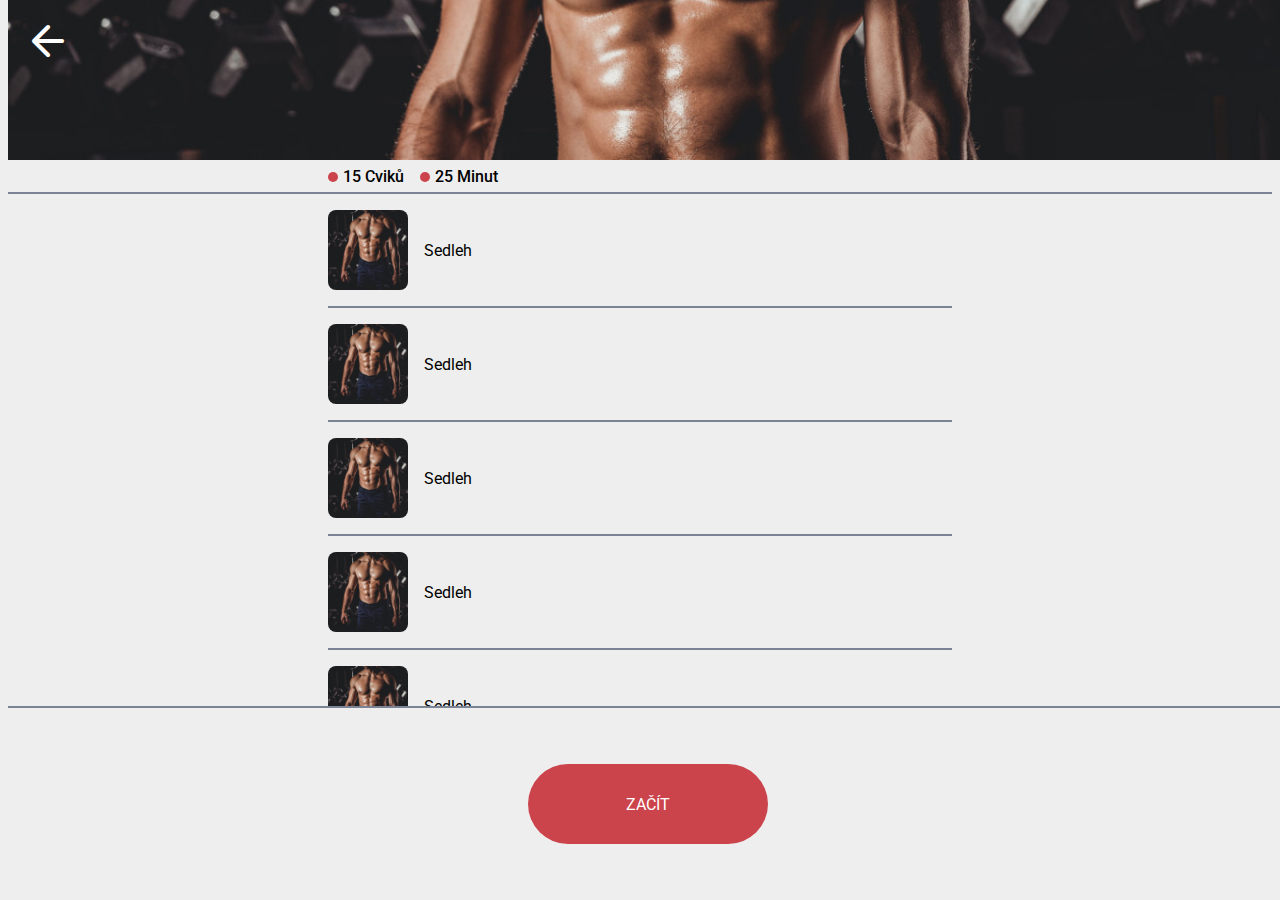
==== Workout/Bricho_Lehke.html @ 22398b50 "Add files via upload" ====
<!DOCTYPE html>
<html lang="en">

<head>
    <meta charset="UTF-8">
    <meta name="viewport" content="width=device-width, initial-scale=1.0">
    <link rel="stylesheet" href="https://necolas.github.io/normalize.css/8.0.1/normalize.css">
    <link rel="stylesheet" href="./style/style.css">
    <link rel="stylesheet" href="./style/training.css">
    <title>Břicho lehké</title>
</head>

<body>
    <div id="uvod">
        <div class="background">
            <a href="./index.html"><span class="icon-arrow-left"></span></a>
            <h1>BŘICHO - LEHKÉ</h1>
            <div><img src="./img/abs.jpg" alt="6 pack"></div>
        </div>
        <div id="info">
            <p>15 Cviků</p>
            <p>25 Minut</p>
        </div>
        <ul id="contentSectionID"></ul>
        <ul id="seznam" >
            <li>
                <figure>
                    <div><img src="./img/abs.jpg" alt=""></div>
                    <figcaption>Sedleh</figcaption>
                </figure>

            </li>
            <li>
                <figure>
                    <div><img src="./img/abs.jpg" alt=""></div>
                    <figcaption>Sedleh</figcaption>
                </figure>

            </li>
            <li>
                <figure>
                    <div><img src="./img/abs.jpg" alt=""></div>
                    <figcaption>Sedleh</figcaption>
                </figure>

            </li>
            <li>
                <figure>
                    <div><img src="./img/abs.jpg" alt=""></div>
                    <figcaption>Sedleh</figcaption>
                </figure>

            </li>
            <li>
                <figure>
                    <div><img src="./img/abs.jpg" alt=""></div>
                    <figcaption>Sedleh</figcaption>
                </figure>

            </li>
            <li>
                <figure>
                    <div><img src="./img/abs.jpg" alt=""></div>
                    <figcaption>Sedleh</figcaption>
                </figure>

            </li>
            <li>
                <figure>
                    <div><img src="./img/abs.jpg" alt=""></div>
                    <figcaption>Sedleh</figcaption>
                </figure>

            </li>
        </ul>
        <footer>
            <div id="buttonStart" onclick="zacatek()">
                <p>ZAČÍT</p>
            </div>
        </footer>
    </div>
    <div id="pripravit">
        <a href="./index.html"><span class="icon-arrow-left"></span></a>
        <div class="uvod">
            <h2>PŘIPRAVTE SE!</h2>
            <h1 id="uvodCvik">Sedleh</h1>
        </div>
        <img src="./img/abs.jpg" alt="6 pack">
        <div class="odpocet">
            <div id="loading"></div>
            <p id="cas">10s</p>
        </div>
    </div>
    <div id="cviceni">
        <h1 id="cvik">Cvik</h1>
        <p id="casCviceni">čas</p>
        <p id="pocet">počet</p>
        <div id="buttonStart1" onclick="konec()">Klikni mě</div>
    </div>
    <div id="pauza">
        <h2>Pauza</h2>
        <div class="dalsiCvik">
            <p>Další cvik</p>
            <h1 id="dalsiCvik"></h1>
        </div>
        <p id="casOdpocinek"></p>
        <img src="./img/abs.jpg" alt="6 pack">
    </div>
    <div id="konec"></div>
    <script src="./js/training.js"></script>
</body>

</html>
---- Workout/style/style.css ----
@font-face {
  font-family: 'icomoon';
  src:  url('../fonts/icomoon.eot?rz84ct');
  src:  url('../fonts/icomoon.eot?rz84ct#iefix') format('embedded-opentype'),
    url('../fonts/icomoon.ttf?rz84ct') format('truetype'),
    url('../fonts/icomoon.woff?rz84ct') format('woff'),
    url('../fonts/icomoon.svg?rz84ct#icomoon') format('svg');
  font-weight: normal;
  font-style: normal;
  font-display: block;
}

[class^="icon-"], [class*=" icon-"] {
  /* use !important to prevent issues with browser extensions that change fonts */
  font-family: 'icomoon' !important;
  speak: never;
  font-style: normal;
  font-weight: normal;
  font-variant: normal;
  text-transform: none;
  line-height: 1;

  /* Better Font Rendering =========== */
  -webkit-font-smoothing: antialiased;
  -moz-osx-font-smoothing: grayscale;
}

.icon-keyboard_arrow_right:before {
  content: "\e902";
}
.icon-menu:before {
  content: "\e900";
}
.icon-arrow-left:before {
  content: "\e903";
}
---- Workout/style/training.css ----
@import url('https://fonts.googleapis.com/css2?family=Roboto:wght@300;400;500;900&display=swap');

body {
    --seda: #eeeeee;
    --modra: #197bbd5d;
    --bila: #ffffff;
    --černá: #2b303a;
    --červená: #cc444b;
    --šedá: #7b8394;
    font-family: Roboto;
    background-color: var(--seda);
}

.background {
    width: 100%;
    position: absolute;
    overflow: hidden;
    height: 10rem;
    z-index: -1;
    top: 0;
}

.background div {
    height: 10rem;
    display: flex;
    width: auto;
    justify-content: center;
    align-items: center;
}

img {
    width: 100%;
    height: auto;
    display: flex;
    justify-content: center;
    align-items: center;
}
#pripravit figure{
    display: flex;
    align-items: center;
    justify-content: center;
    width: 100%;
    overflow: hidden;
    height: 80vh;
}
#pripravit .uvod {
    top: 0;
    position: absolute;
    text-align: center;
    margin: 0;
    margin-top: 3.75rem;
    width: 100%;
    color: var(--bila);
}

#pripravit #loading {
    width: 50%;
    height: 2rem;
    background-color: var(--červená);
    transition: .5s;
}
.loading.background {
    background-color: var(--šedá);
    width: 100%;
    height: 2rem;
    top: 80vh;
}
#pripravit img {
    min-height: 80vh;
    height: auto;
    width: 100%;
    object-fit: cover;
    filter: grayscale(.6);
}

#pripravit .odpocet {
    width: 100%;
    overflow: hidden;
}

h1 {
    font-size: 2.5rem;
    display: inline;
    margin: 0;
}

#info {
    margin-top: 10rem;
    border-bottom: solid 2px var(--šedá);
    height: 2em;
    display: flex;
    align-items: center;
    font-weight: 500;
}

#info p:first-child {
    margin-left: 3rem;
}

#info p {
    display: inline;
    margin-left: 1rem;
}

#info p::before {
    content: '';
    display: inline-block;
    width: 10px;
    height: 10px;
    -moz-border-radius: 50%;
    -webkit-border-radius: 50%;
    border-radius: 50%;
    background-color: var(--červená);
    margin-right: .3rem;
}

.icon-arrow-left {
    position: absolute;
    color: var(--bila);
    margin: 1rem;
    font-size: 3em;
}

ul {
    list-style-type: none;
    margin: 0 3rem 0 3rem;
    padding: 0;
    max-height: calc(100vh - 10rem - 34px - 8rem);
    overflow: hidden;
    overflow-y: auto;
    -ms-overflow-style: none;
    scrollbar-width: none;
}

ul::-webkit-scrollbar {
    display: none;
}

#buttonStart {
    background-color: var(--červená);
    display: flex;
    justify-content: center;
    align-items: center;
    width: 10rem;
    height: 3rem;
    border-radius: 5rem;
}

#buttonStart p {
    padding: 0;
    margin: 0;
    color: var(--bila);
}

footer {
    position: fixed;
    bottom: 0;
    width: 100%;
    display: flex;
    justify-content: center;
    align-items: center;
    height: 8rem;
    border-top: 2px solid var(--šedá);
}

li {
    padding: 1rem 0 1rem 0;
    border-bottom: 2px solid var(--šedá);
}

figure {
    display: flex;
    padding: 0;
    margin: 0;
    align-items: center;
}

figure div {
    height: 5rem;
    width: 5rem;
    overflow: hidden;
    display: flex;
    justify-content: center;
    border-radius: .5rem;
}

figure img {
    display: flex;
    width: 150%;
    justify-content: center;
    align-items: center;
}

figcaption {
    margin: 0 0 0 1rem;
}


#pripravit {
    display: none;
}

#cas {
    display: flex;
    justify-content: center;
}

#pauza {
    display: none;
}

#cviceni {
    display: none;
}


@media only screen and (min-width: 640px) {
    ul {
        margin: 0 5rem 0 5rem;
    }

    #info p:first-child {
        margin-left: 5rem;
    }
}

@media only screen and (min-width: 920px) {
    ul {
        margin: 0 8rem 0 8rem;
    }

    #info p:first-child {
        margin-left: 8rem;
    }
}

@media only screen and (min-width: 1200px) {
    #buttonStart {
        height: 5rem;
        width: 15rem;
    }

    footer {
        height: 12rem;
    }

    ul {
        max-height: calc(100vh - 10rem - 34px - 12rem);
        margin: 0 20rem 0 20rem;
    }
    #info p:first-child {
        margin-left: 20rem;
    }
}

/*Smazat*/
#buttonStart1 {
    color: red;
    margin: 5rem 0 0 0;
}
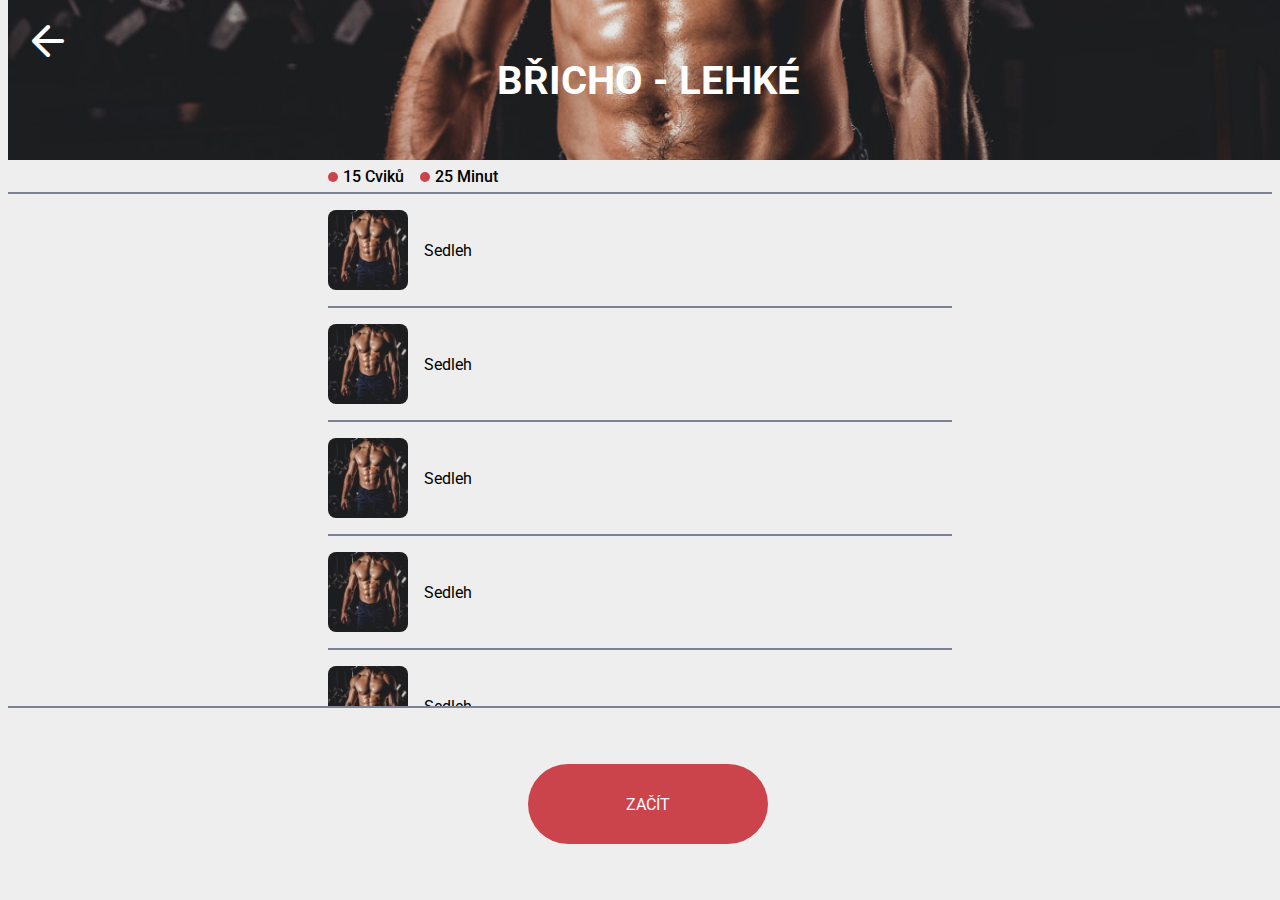
==== commit 33cf7347: "Add files via upload" ====
--- a/Workout/Bricho_Lehke.html
+++ b/Workout/Bricho_Lehke.html
@@ -6,7 +6,7 @@
     <meta name="viewport" content="width=device-width, initial-scale=1.0">
     <link rel="stylesheet" href="https://necolas.github.io/normalize.css/8.0.1/normalize.css">
     <link rel="stylesheet" href="./style/style.css">
-    <link rel="stylesheet" href="./style/training.css">
+    <link rel="stylesheet" href="./style/app.css">
     <title>Břicho lehké</title>
 </head>
 
@@ -14,15 +14,17 @@
     <div id="uvod">
         <div class="background">
             <a href="./index.html"><span class="icon-arrow-left"></span></a>
-            <h1>BŘICHO - LEHKÉ</h1>
-            <div><img src="./img/abs.jpg" alt="6 pack"></div>
+            <div>
+                <img src="./img/abs.jpg" alt="6 pack">
+                <h1>BŘICHO - LEHKÉ</h1>
+            </div>
         </div>
         <div id="info">
             <p>15 Cviků</p>
             <p>25 Minut</p>
         </div>
         <ul id="contentSectionID"></ul>
-        <ul id="seznam" >
+        <ul id="seznam">
             <li>
                 <figure>
                     <div><img src="./img/abs.jpg" alt=""></div>
@@ -81,33 +83,64 @@
     </div>
     <div id="pripravit">
         <a href="./index.html"><span class="icon-arrow-left"></span></a>
+        <figure>
+            <img id="uvodUrl" src="./img/abs.jpg" alt="6 pack">
+        </figure>
         <div class="uvod">
-            <h2>PŘIPRAVTE SE!</h2>
-            <h1 id="uvodCvik">Sedleh</h1>
+            <h2>PŘIPRAVTE SE</h2>
+            <h1 id="uvodCvik">Nedefinováno</h1>
         </div>
-        <img src="./img/abs.jpg" alt="6 pack">
         <div class="odpocet">
+            <p id="cas"></p>
             <div id="loading"></div>
-            <p id="cas">10s</p>
+            <div class="loading background"></div>
+        </div>
+        <div class="skip" style="display: none;">
+            <p id="skip" onclick="next()">PŘESKOČIT</p>
         </div>
     </div>
     <div id="cviceni">
+        <a href="./index.html">
+            <span class="icon-arrow-left"></span>
+        </a>
+        <figure>
+            <img id="predcviceni" src="" alt="">
+        </figure>
         <h1 id="cvik">Cvik</h1>
-        <p id="casCviceni">čas</p>
-        <p id="pocet">počet</p>
-        <div id="buttonStart1" onclick="konec()">Klikni mě</div>
+        <div class="data">
+            <p id="casCviceni"></p>
+            <p id="pocet"></p>
+        </div>
+        <div id="buttonStart2" onclick="konec()">
+            <p id="buttonStart1">HOTOVO</p>
+        </div>
     </div>
     <div id="pauza">
-        <h2>Pauza</h2>
+        <span class="icon-arrow-left"></span>
+        <figure>
+            <img id="pauzaUrl" src="./img/abs.jpg" alt="6 pack">
+        </figure>
+        <div class="stred">
+            <h2>Pauza</h2>
+            <p id="casOdpocinek">00:10</p>
+        </div>
         <div class="dalsiCvik">
-            <p>Další cvik</p>
-            <h1 id="dalsiCvik"></h1>
+            <div>
+                <p id="count">Další cvik</p>
+                <h1 id="dalsiCvik">Russian Twist</h1>
+            </div>
+            <p id="dalsiOpakovani">14x</p>
+            <p id="dalsiCas"></p>
         </div>
-        <p id="casOdpocinek"></p>
-        <img src="./img/abs.jpg" alt="6 pack">
     </div>
-    <div id="konec"></div>
-    <script src="./js/training.js"></script>
+    <div id="konec">
+        <h1></h1>
+    </div>
+    <script>
+        //Aktuální cviky v pořadí jak jsou za sebou
+        var kombinace = ["Sedleh", "Sedleh", "Klik", "Angličák", "Russian Twist", "Klik"];
+    </script>
+    <script src="./js/app.js"></script>
 </body>
 
 </html>--- a/Workout/style/app.css
+++ b/Workout/style/app.css
@@ -0,0 +1,424 @@
+@import url('https://fonts.googleapis.com/css2?family=Roboto:wght@300;400;500;900&display=swap');
+
+body {
+    --seda: #eeeeee;
+    --modra: #197bbd5d;
+    --bila: #ffffff;
+    --černá: #2b303a;
+    --červená: #cc444b;
+    --šedá: #7b8394;
+    font-family: Roboto;
+    background-color: var(--seda);
+}
+
+.background {
+    width: 100%;
+    position: absolute;
+    overflow: hidden;
+    height: 10rem;
+    z-index: -1;
+    top: 0;
+}
+
+.background div {
+    height: 10rem;
+    display: flex;
+    width: auto;
+    justify-content: center;
+    align-items: center;
+}
+
+h2 {
+    font-weight: 300;
+}
+
+img {
+    width: 100%;
+    height: auto;
+    display: flex;
+    justify-content: center;
+    align-items: center;
+    object-fit: cover;
+}
+
+#pripravit figure{
+    display: flex;
+    align-items: center;
+    justify-content: center;
+    width: 100%;
+    overflow: hidden;
+    height: 60vh;
+}
+#pripravit .uvod {
+    top: 0;
+    position: absolute;
+    text-align: center;
+    margin: 0;
+    margin-top: 3.75rem;
+    width: 100%;
+    color: var(--bila);
+}
+
+#pripravit #loading {
+    width: 0%;
+    height: 2rem;
+    background-color: var(--červená);
+    transition: .5s;
+    top: 0;
+    position: absolute;
+}
+.loading.background {
+    background-color: var(--šedá);
+    width: 100%;
+    height: 2rem;
+}
+#pripravit img {
+    min-height: 60vh;
+    height: auto;
+    width: 100%;
+    object-fit: cover;
+    filter: blur(3px) grayscale(.6) brightness(.2);
+}
+
+#pripravit .odpocet {
+    width: 100%;
+    overflow: hidden;
+    position: absolute;
+    top: 60vh;
+    font-size: 3rem;
+    font-weight: 500;
+    color: var(--černá);
+}
+
+#pripravit #cas {
+    margin-top: calc((100vh - (80vh + 2rem)) / 2);
+    margin-bottom: 0;
+}
+
+h1 {
+    font-size: 2.5rem;
+    display: inline;
+    margin: 0;
+    color: var(--bila);
+}
+
+.background h1 {
+    position: absolute;
+}
+
+#info {
+    margin-top: 10rem;
+    border-bottom: solid 2px var(--šedá);
+    height: 2em;
+    display: flex;
+    align-items: center;
+    font-weight: 500;
+}
+
+#info p:first-child {
+    margin-left: 3rem;
+}
+
+#info p {
+    display: inline;
+    margin-left: 1rem;
+}
+
+#info p::before {
+    content: '';
+    display: inline-block;
+    width: 10px;
+    height: 10px;
+    -moz-border-radius: 50%;
+    -webkit-border-radius: 50%;
+    border-radius: 50%;
+    background-color: var(--červená);
+    margin-right: .3rem;
+}
+
+.icon-arrow-left {
+    position: absolute;
+    color: var(--bila);
+    margin: 1rem;
+    font-size: 3em;
+}
+
+ul {
+    list-style-type: none;
+    margin: 0 3rem 0 3rem;
+    padding: 0;
+    max-height: calc(100vh - 10rem - 34px - 8rem);
+    overflow: hidden;
+    overflow-y: auto;
+    -ms-overflow-style: none;
+    scrollbar-width: none;
+}
+
+ul::-webkit-scrollbar {
+    display: none;
+}
+
+#skip {
+    position: absolute;
+    bottom: 2rem;
+    color: var(--červená);
+    font-weight: 500;
+    font-size: 2rem;
+}
+
+.skip {
+    width: 100%;
+    display: flex;
+    justify-content: center;
+}
+
+#buttonStart {
+    background-color: var(--červená);
+    display: flex;
+    justify-content: center;
+    align-items: center;
+    width: 10rem;
+    height: 3rem;
+    border-radius: 5rem;
+}
+
+#buttonStart p {
+    padding: 0;
+    margin: 0;
+    color: var(--bila);
+}
+
+footer {
+    position: fixed;
+    bottom: 0;
+    width: 100%;
+    display: flex;
+    justify-content: center;
+    align-items: center;
+    height: 8rem;
+    border-top: 2px solid var(--šedá);
+    background-color: var(--seda);
+}
+
+li {
+    padding: 1rem 0 1rem 0;
+    border-bottom: 2px solid var(--šedá);
+}
+
+figure {
+    display: flex;
+    padding: 0;
+    margin: 0;
+    align-items: center;
+}
+
+figure div {
+    height: 5rem;
+    width: 5rem;
+    overflow: hidden;
+    display: flex;
+    justify-content: center;
+    border-radius: .5rem;
+}
+
+figure img {
+    display: flex;
+    width: 150%;
+    justify-content: center;
+    align-items: center;
+}
+
+figcaption {
+    margin: 0 0 0 1rem;
+}
+
+
+#pripravit {
+    display: none;
+}
+
+#cas {
+    display: flex;
+    justify-content: center;
+}
+
+#pauza {
+    display: none;
+}
+
+#cviceni {
+    display: none;
+}
+#cviceni img {
+    display: unset;
+    width: auto;
+    min-height: 40vh;
+    max-height: 60vh;
+    margin: 0 1rem 0 1rem;
+    width: calc(100% - 2rem);
+}
+
+#cviceni figure {
+    margin-top: 5rem;
+    width: 100%;
+    display: block;
+    align-items: center;
+    overflow: hidden;
+}
+
+#cviceni .icon-arrow-left {
+    color: var(--černá);
+    top: 0;
+}
+
+#cviceni h1 {
+    display: block;
+    text-align: center;
+    color: var(--černá);
+}
+
+#cviceni .data {
+    display: flex;
+    justify-content: center;
+}
+
+#buttonStart2 {
+    text-align: center;
+    width: 15rem;
+    background-color: var(--červená);
+    border-radius: 3rem;
+    height: 6rem;
+    margin-left: calc((100vw / 2) - 7.5rem);
+}
+
+#pocet {
+    color: var(--červená);
+    font-size: 3rem;
+    margin: 0;
+}
+
+#pauza h2 {
+    font-weight: 300;
+    color: var(--bila);
+}
+
+.stred p {
+    color: var(--bila);
+}
+
+#casOdpocinek {
+    color: var(--bila);
+}
+#pauza figure {
+    left: 0;
+    width: 100vw;
+    display: flex;
+    align-items: center;
+    justify-content: center;
+    filter: blur(3px) grayscale(.6) brightness(.2);
+    height: calc(100vh - 12rem);
+    background-color: var(--černá);
+}
+
+#pauza #casOdpocinek {
+    font-size: 2rem;
+    font-weight: 500;
+}
+
+.stred {
+    position: absolute;
+    top: 20vh;
+    display: flex;
+    align-items: center;
+    justify-content: center;
+    width: 100%;
+    flex-direction: column;
+}
+
+#pauza img {
+    height: calc(100vh - 12rem);
+    object-fit: cover;
+}
+
+#pauza .dalsiCvik {
+    color: var(--černá);
+    position: absolute;
+    top: 0;
+    margin-top: calc(100vh - 20rem);
+    width: 100%;
+    height: 12rem;
+    background-color: var(--seda);
+    padding-left: 2rem;
+}
+
+.dalsiCvik p {
+    margin: 0;
+}
+
+.dalsiCvik{
+    display: flex;
+    justify-content: center;
+    flex-direction: column;
+}
+
+#pauza h1 {
+    color: var(--černá);
+}
+
+#casCviceni {
+   color: var(--červená);
+    font-size: 3rem;
+    margin: 1rem 0 0 0;
+    font-weight: 500;
+}
+
+#dalsiOpakovani {
+    color: var(--červená);
+}
+
+#buttonStart2 p {
+    line-height: 6rem;
+    font-weight: 500;
+    font-size: 2.5rem;
+    color: var(--bila);
+}
+
+@media only screen and (min-width: 640px) {
+    ul {
+        margin: 0 5rem 0 5rem;
+    }
+
+    #info p:first-child {
+        margin-left: 5rem;
+    }
+}
+
+@media only screen and (min-width: 920px) {
+    ul {
+        margin: 0 8rem 0 8rem;
+    }
+
+    #info p:first-child {
+        margin-left: 8rem;
+    }
+}
+
+@media only screen and (min-width: 1200px) {
+    #buttonStart {
+        height: 5rem;
+        width: 15rem;
+    }
+
+    footer {
+        height: 12rem;
+    }
+
+    ul {
+        max-height: calc(100vh - 10rem - 34px - 12rem);
+        margin: 0 20rem 0 20rem;
+    }
+    #info p:first-child {
+        margin-left: 20rem;
+    }
+}
+
